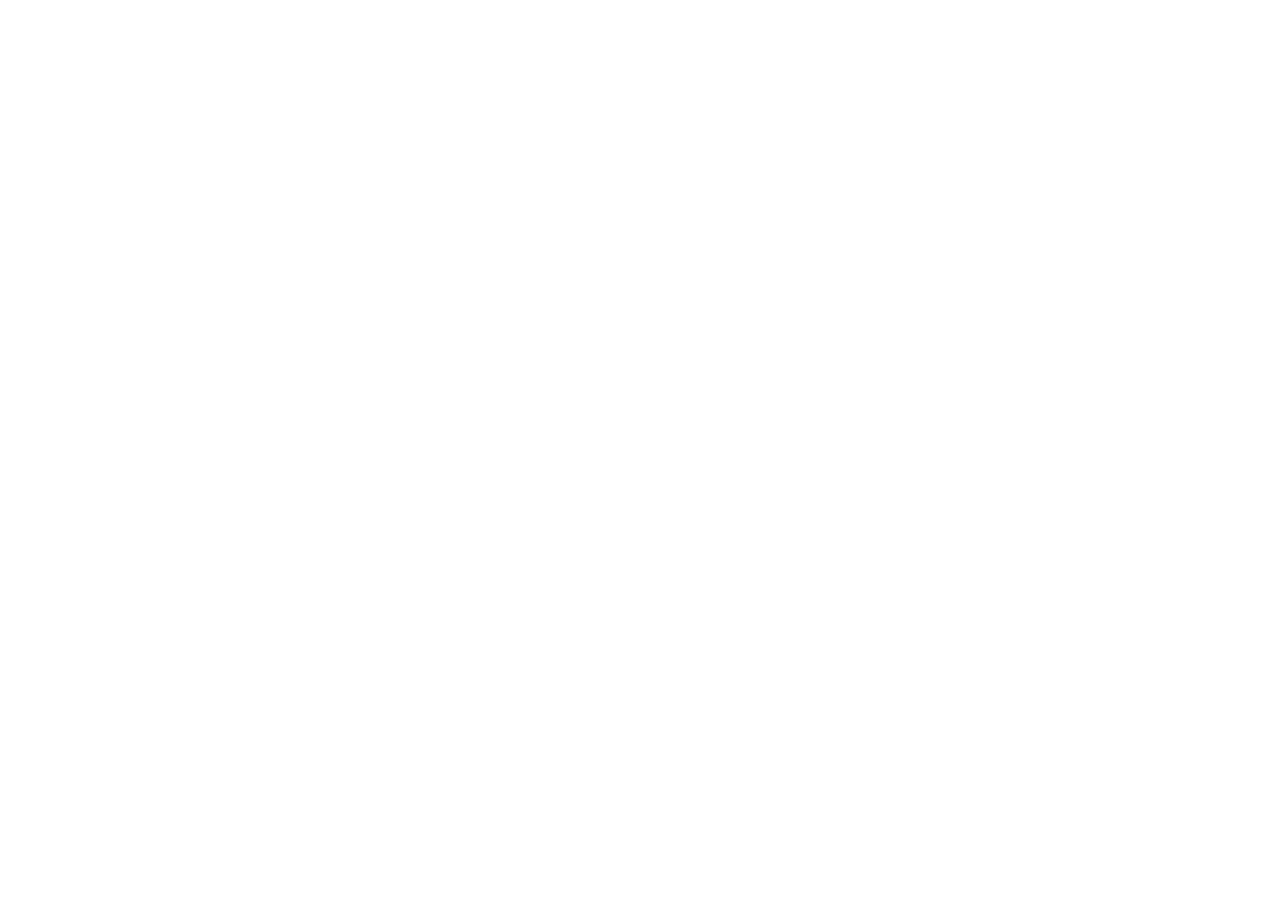
==== index.html @ 77ee4cbd "modificando el archivo README y creando un archivo index" ====
<!DOCTYPE html>
<html lang="en">
<head>
    <meta charset="UTF-8">
    <meta name="viewport" content="width=device-width, initial-scale=1.0">
    <title>Document</title>
</head>
<body>
    
</body>
</html>
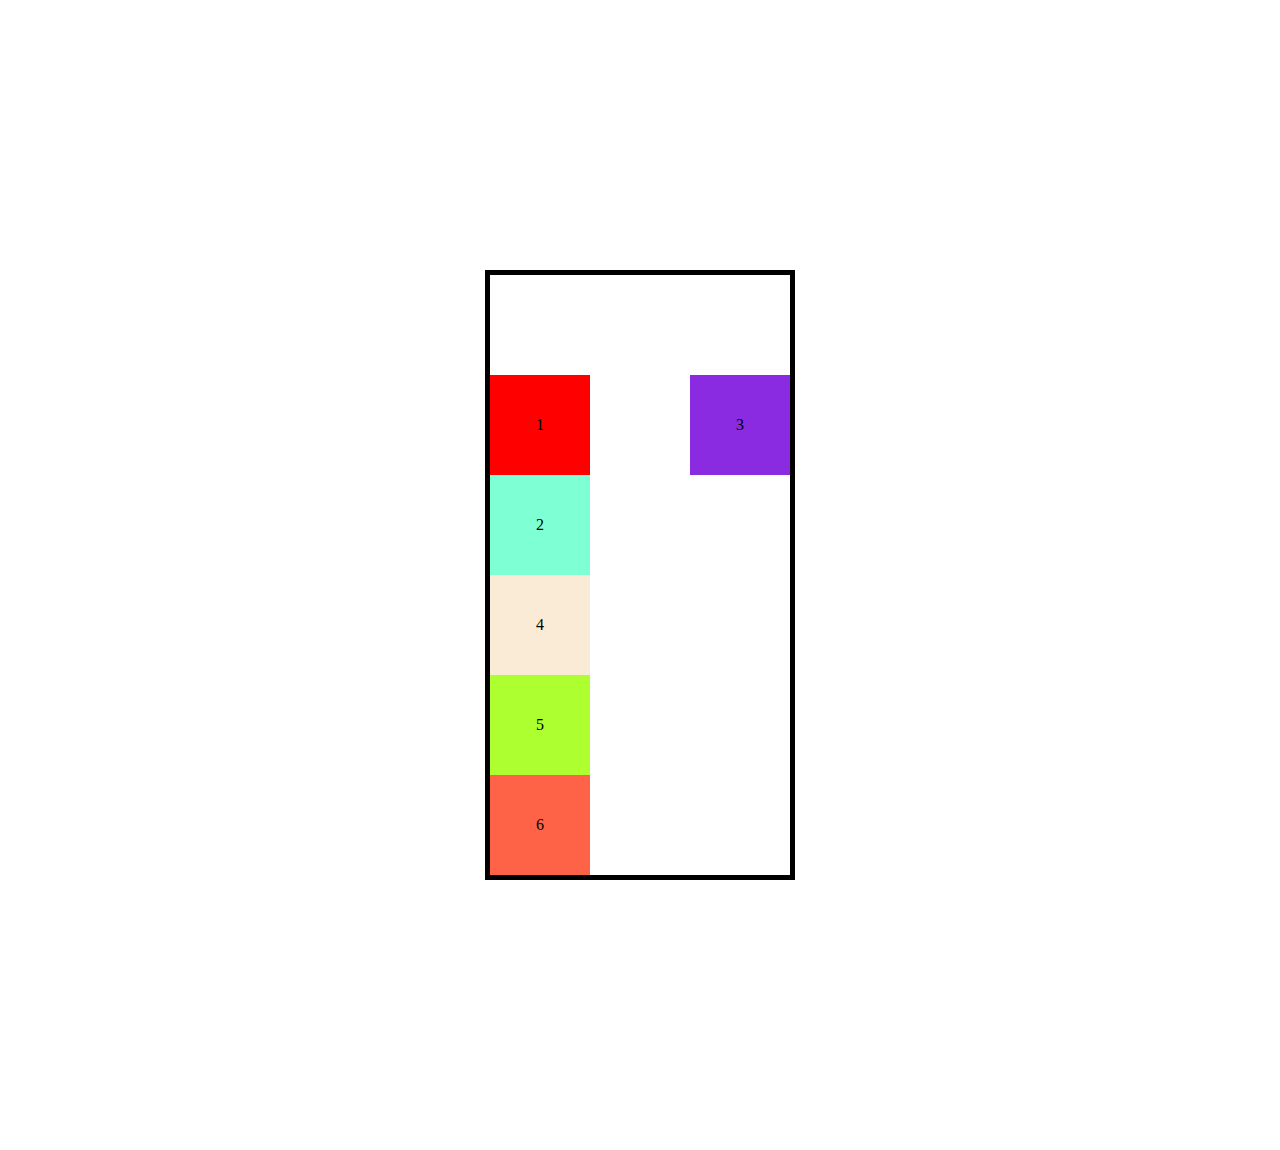
==== commit bc804318: "clase de css/position" ====
--- a/index.html
+++ b/index.html
@@ -3,9 +3,18 @@
 <head>
     <meta charset="UTF-8">
     <meta name="viewport" content="width=device-width, initial-scale=1.0">
+    <link rel="stylesheet" href="/css/index.css">
+    <link rel="stylesheet" href="/css/position.css">
     <title>Document</title>
 </head>
 <body>
-    
+    <div class="container">
+        <div class="caja caja-1">1</div>
+        <div class="caja caja-2">2</div>
+        <div class="caja caja-3">3</div>
+        <div class="caja caja-4">4</div>
+        <div class="caja caja-5">5</div>
+        <div class="caja caja-6">6</div>
+    </div>
 </body>
 </html>--- a/css/index.css
+++ b/css/index.css
@@ -0,0 +1,38 @@
+html,
+body {
+  margin: 0;
+  padding: 0;
+  box-sizing: border-box;
+}
+
+.container {
+  margin: 30vh auto;
+  border: 5px solid black;
+  width: 300px;
+}
+
+.caja {
+  width: 100px;
+  height: 100px;
+  line-height: 100px;
+  text-align: center;
+}
+
+.caja-1 {
+  background-color: red;
+}
+.caja-2 {
+  background-color: aquamarine;
+}
+.caja-3 {
+  background-color: blueviolet;
+}
+.caja-4 {
+  background-color: antiquewhite;
+}
+.caja-5 {
+  background-color: greenyellow;
+}
+.caja-6 {
+  background-color: tomato;
+}
--- a/css/position.css
+++ b/css/position.css
@@ -0,0 +1,18 @@
+.caja-1 {
+    position: relative;
+    top: 100px;
+    /* left: ;
+    right: ;
+    bottom: ; */
+}
+
+.caja-2 {
+    position: relative;
+    top: 100px;
+}
+
+.caja-3 {
+    position: relative;
+    left: 200px;
+    bottom: 100px;
+}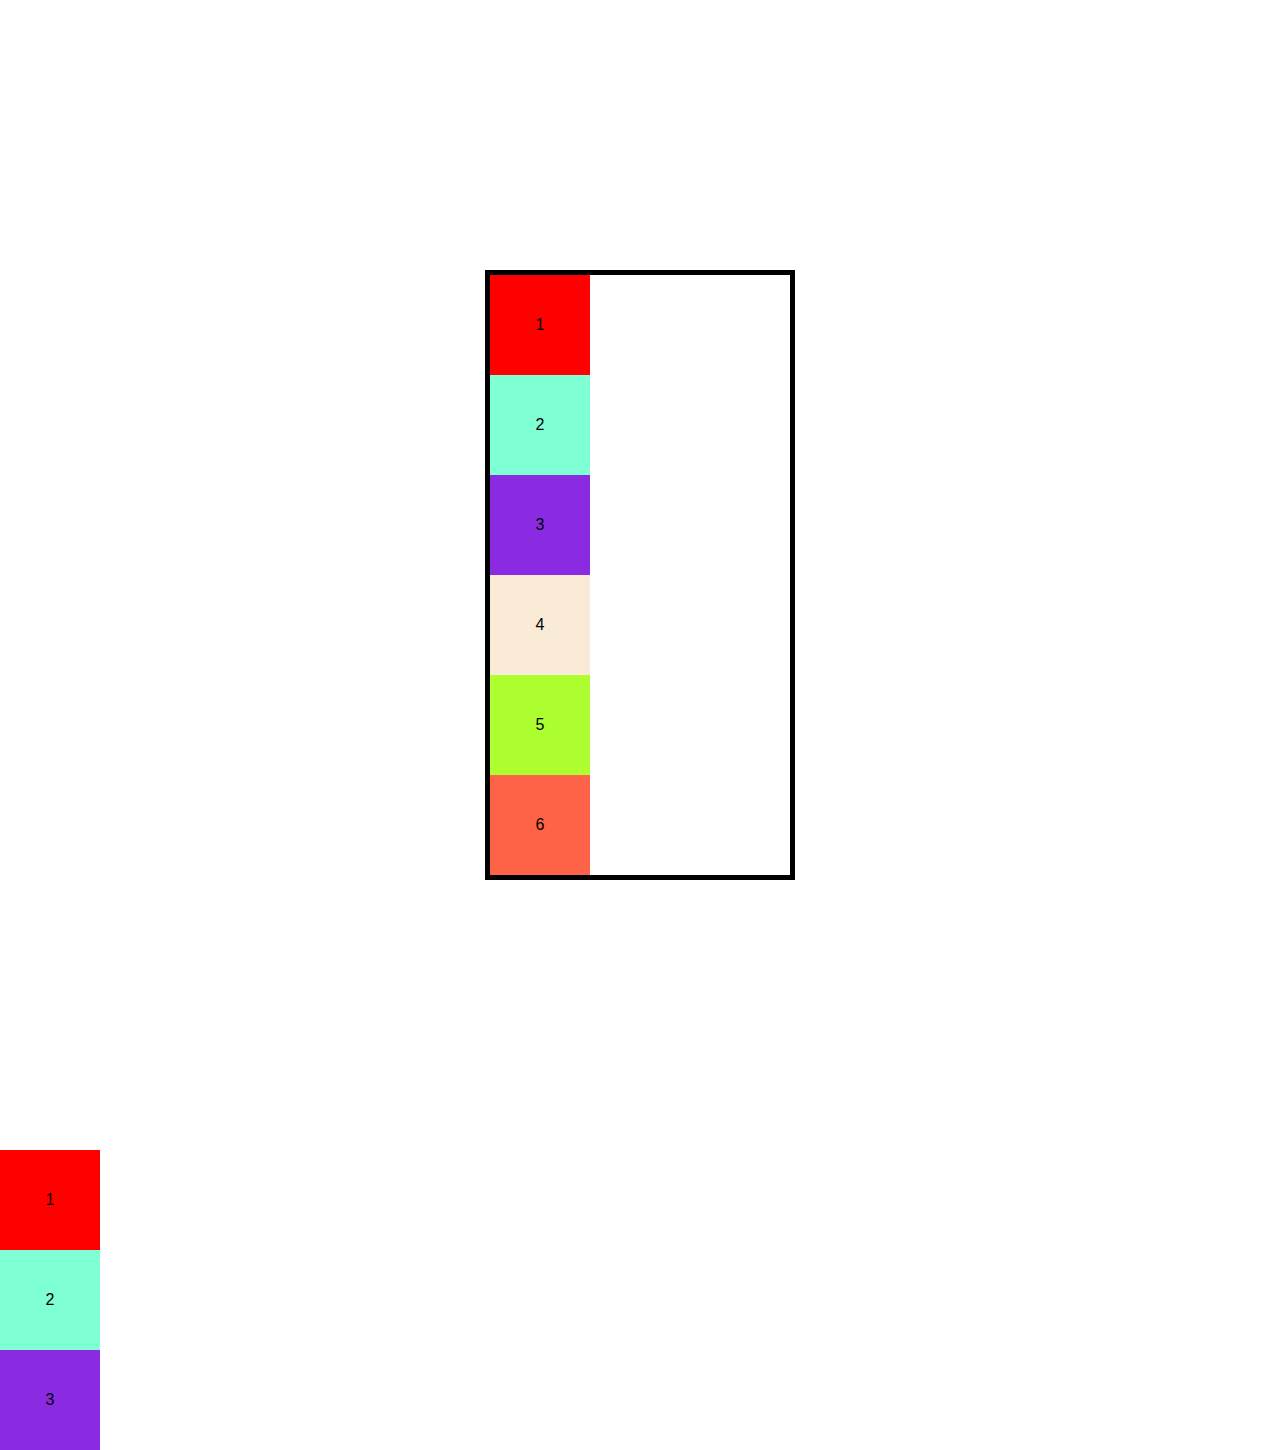
==== commit eb8760bb: "repositorio completo html y css" ====
--- a/index.html
+++ b/index.html
@@ -8,6 +8,16 @@
     <title>Document</title>
 </head>
 <body>
+
+    <!-- Este nav sirve para explicar el position fixed -->
+
+    <!-- <header class="cabecera">
+        <nav>
+            MENU
+        </nav>
+    </header> -->
+
+    <!-- <p>Lorem ipsum dolor sit amet consectetur adipisicing elit. Laboriosam ab doloribus itaque obcaecati rem. Quaerat fuga sit architecto sint! Adipisci placeat saepe minima corporis enim harum quisquam, quasi voluptas ducimus.</p> -->
     <div class="container">
         <div class="caja caja-1">1</div>
         <div class="caja caja-2">2</div>
@@ -16,5 +26,26 @@
         <div class="caja caja-5">5</div>
         <div class="caja caja-6">6</div>
     </div>
+
+    <div class="contenedor">
+        <div class="caja caja-1">1</div>
+        <div class="caja caja-2">2</div>
+        <div class="caja caja-3">3</div>
+    </div>
+    
+ 
+    
+    <!-- <p>Lorem ipsum dolor sit amet, consectetur adipisicing elit. Sint doloremque incidunt rerum sapiente laboriosam esse suscipit optio, architecto voluptates commodi quo. Voluptates eos itaque odio saepe quo quis iure sit.<br><br><br><br><br></p>
+    <p>Exercitationem possimus deserunt neque! Minus, iste neque pariatur sed illo nemo. Assumenda, id voluptate, vel aspernatur et consequuntur asperiores nihil a, non hic sequi eligendi quis quod commodi itaque quisquam.<br><br><br><br><br></p>
+    <p>Culpa vitae dolores fugit itaque molestias dicta et velit. Quidem blanditiis nam laudantium quisquam iste aperiam temporibus eaque, officia, optio laboriosam sint impedit ut culpa molestias magni illo, rem saepe.<br><br><br><br><br></p>
+
+    <p>Vel dolorum quas culpa beatae assumenda architecto nesciunt soluta eligendi molestiae, tempore dolores voluptatibus nihil, officia commodi quod corporis, voluptate fuga! Quaerat error ab aliquam maiores iusto cupiditate, inventore molestias.<br><br><br><br><br></p>
+    <p>Voluptatibus porro aut libero aspernatur odit nemo veniam labore ducimus similique possimus iure, magnam neque qui corrupti, ullam maxime ratione excepturi sed deleniti dolorem, vero velit consequuntur repellendus? Corrupti, praesentium.<br><br><br><br><br></p>
+    <p>Molestias quibusdam sed qui quaerat ipsam modi placeat eveniet doloribus, incidunt non amet voluptatum voluptatibus debitis, repellat eos quos nihil optio nesciunt temporibus aliquid fuga eligendi cum. Nemo, facere sit.<br><br><br><br><br></p>
+    <p>Officia quasi sapiente ut tempore reprehenderit est esse, neque incidunt quam voluptate dolorum aut consequatur exercitationem nihil corrupti, sed commodi, saepe eaque praesentium nemo similique nulla soluta! In, beatae aspernatur.<br><br><br><br><br></p>
+    <p>Asperiores earum cumque ut quaerat inventore nisi illum voluptatibus odio repellendus. Eaque consequuntur iusto illo et magni praesentium odio tempora quaerat harum voluptate? Dolor aliquam libero debitis assumenda a accusantium?<br><br><br><br><br></p>
+    <p>Voluptates laboriosam necessitatibus culpa, eius sapiente nisi doloremque ratione, repellendus recusandae accusantium magni iure dignissimos sit. Quisquam maxime, provident ab facilis itaque blanditiis tempore a commodi quidem veniam, dolorem explicabo?<br><br><br><br><br></p>
+    <p>Eligendi at, beatae consectetur exercitationem adipisci perspiciatis quis facilis reiciendis iusto quam dolorum ea unde sunt voluptatum nesciunt, commodi aspernatur. Fugiat voluptas provident id sed dolores, pariatur officiis commodi iusto.<br><br><br><br><br></p> -->
+    
 </body>
 </html>--- a/css/index.css
+++ b/css/index.css
@@ -3,12 +3,20 @@
   margin: 0;
   padding: 0;
   box-sizing: border-box;
+  font-family: Arial, Helvetica, sans-serif;
 }
 
 .container {
   margin: 30vh auto;
   border: 5px solid black;
   width: 300px;
+}
+
+.cabecera {
+  background-color: black;
+  color: white;
+  padding-top: 2em 0;
+  text-align: center;
 }
 
 .caja {
--- a/css/position.css
+++ b/css/position.css
@@ -1,18 +1,51 @@
+.container {
+    display: flex;
+    flex-wrap: wrap;
+    position: relative;
+}
+
+
+@media only screen and (min-width: 380px) {
+    .container {
+        display: block;
+    }
+
+    .contenedor {
+        display: block;
+    }
+}
+
+@media only screen and (max-width: 800px) {
+    .contenedor {
+        display: flex;
+    }
+}
+
+.cabecera {
+    position: sticky;
+    width: 100%;
+    height: 30px;
+    top: 0px;
+    /* z-index: 1; */
+}
+
+
+
 .caja-1 {
-    position: relative;
-    top: 100px;
-    /* left: ;
-    right: ;
+    /* position: absolute;
+    top: 20px; */
+    /* left: 200px ; */
+    /* right: ;
     bottom: ; */
 }
 
 .caja-2 {
-    position: relative;
-    top: 100px;
+    /* position: relative;
+    top: 100px; */
 }
 
 .caja-3 {
-    position: relative;
+    /* position: relative;
     left: 200px;
-    bottom: 100px;
+    bottom: 100px; */
 }